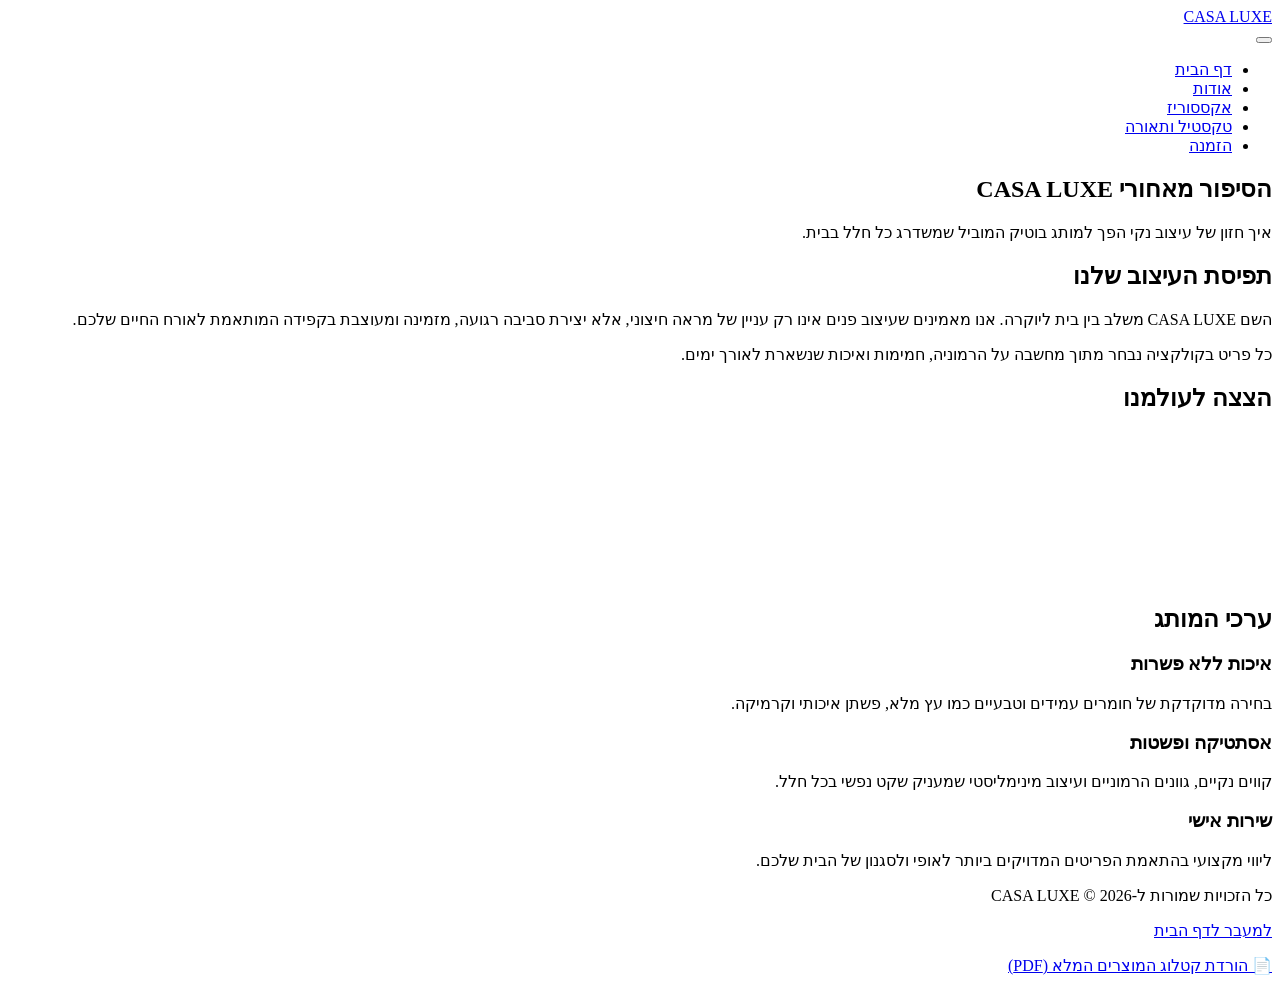
==== pages/about.html @ 6a301ec0 "Initial commit - CASA LUXE project" ====
<!DOCTYPE html>
<html lang="he" dir="rtl">
<head>
    <meta charset="UTF-8">
    <meta name="viewport" content="width=device-width, initial-scale=1.0">
    <title>CASA LUXE - אודות המותג</title>
    <link rel="stylesheet" href="../CSS/style.css">
    <link rel="stylesheet" href="../CSS/about.css">
    <link rel="icon" type="image/jpeg" href="../assets/files/images/Icon.jpg">
</head>
<body>

    <header>
        <div class="logo">
            <a href="../index.html">CASA LUXE</a>
        </div>
        <button class="hamburger" id="hamburger-btn" aria-label="תפריט ניווט">
            <span></span>
            <span></span>
            <span></span>
        </button>
        <nav id="nav-menu" class="nav-menu">
            <ul>
                <li><a href="../index.html">דף הבית</a></li>
                <li><a href="about.html">אודות</a></li>
                <li><a href="accessories.html">אקססוריז</a></li>
                <li><a href="textile-lighting.html">טקסטיל ותאורה</a></li>
                <li><a href="order.html">הזמנה</a></li>
            </ul>
        </nav>
    </header>

    <main>
        <section class="about-hero-bg">
            <div class="about-hero-overlay">
                <h1>הסיפור מאחורי CASA LUXE</h1>
                <p class="subtitle">איך חזון של עיצוב נקי הפך למותג בוטיק המוביל שמשדרג כל חלל בבית.</p>
                <div class="about-hero-text">
                    <h2>תפיסת העיצוב שלנו</h2>
                    <p>השם CASA LUXE משלב בין בית ליוקרה. אנו מאמינים שעיצוב פנים אינו רק עניין של מראה חיצוני, אלא יצירת סביבה רגועה, מזמינה ומעוצבת בקפידה המותאמת לאורח החיים שלכם.</p>
                    <p>כל פריט בקולקציה נבחר מתוך מחשבה על הרמוניה, חמימות ואיכות שנשארת לאורך ימים.</p>
                </div>
            </div>
        </section>

        <section class="about-video-section">
            <h2>הצצה לעולמנו</h2>
            <div class="about-video-container">
                <video autoplay muted loop playsinline class="about-vid">
                    <source src="../assets/files/video.mp4" type="video/mp4">
                </video>
            </div>
        </section>
        <section class="about-values-section">
            <h2>ערכי המותג</h2>
            <div class="values-grid">
                <article class="value-card">
                    <h3>איכות ללא פשרות</h3>
                    <p>בחירה מדוקדקת של חומרים עמידים וטבעיים כמו עץ מלא, פשתן איכותי וקרמיקה.</p>
                </article>
                <article class="value-card">
                    <h3>אסתטיקה ופשטות</h3>
                    <p>קווים נקיים, גוונים הרמוניים ועיצוב מינימליסטי שמעניק שקט נפשי בכל חלל.</p>
                </article>
                <article class="value-card">
                    <h3>שירות אישי</h3>
                    <p>ליווי מקצועי בהתאמת הפריטים המדויקים ביותר לאופי ולסגנון של הבית שלכם.</p>
                </article>
            </div>
        </section>
    </main>

   <footer>
        <p>כל הזכויות שמורות ל-CASA LUXE &copy; 2026</p>
        <p><a href="../index.html">למעבר לדף הבית</a></p>
        <p>
            <a href="../assets/files/catelog.pdf" download target="_blank" class="catalog-link">📄 הורדת קטלוג המוצרים המלא (PDF)</a>
        </p>
    </footer>
<script>
        const hamburgerBtn = document.getElementById('hamburger-btn');
        const navMenu = document.getElementById('nav-menu');

        hamburgerBtn.addEventListener('click', () => {
            navMenu.classList.toggle('active');
        });
    </script>
</body>
</html>
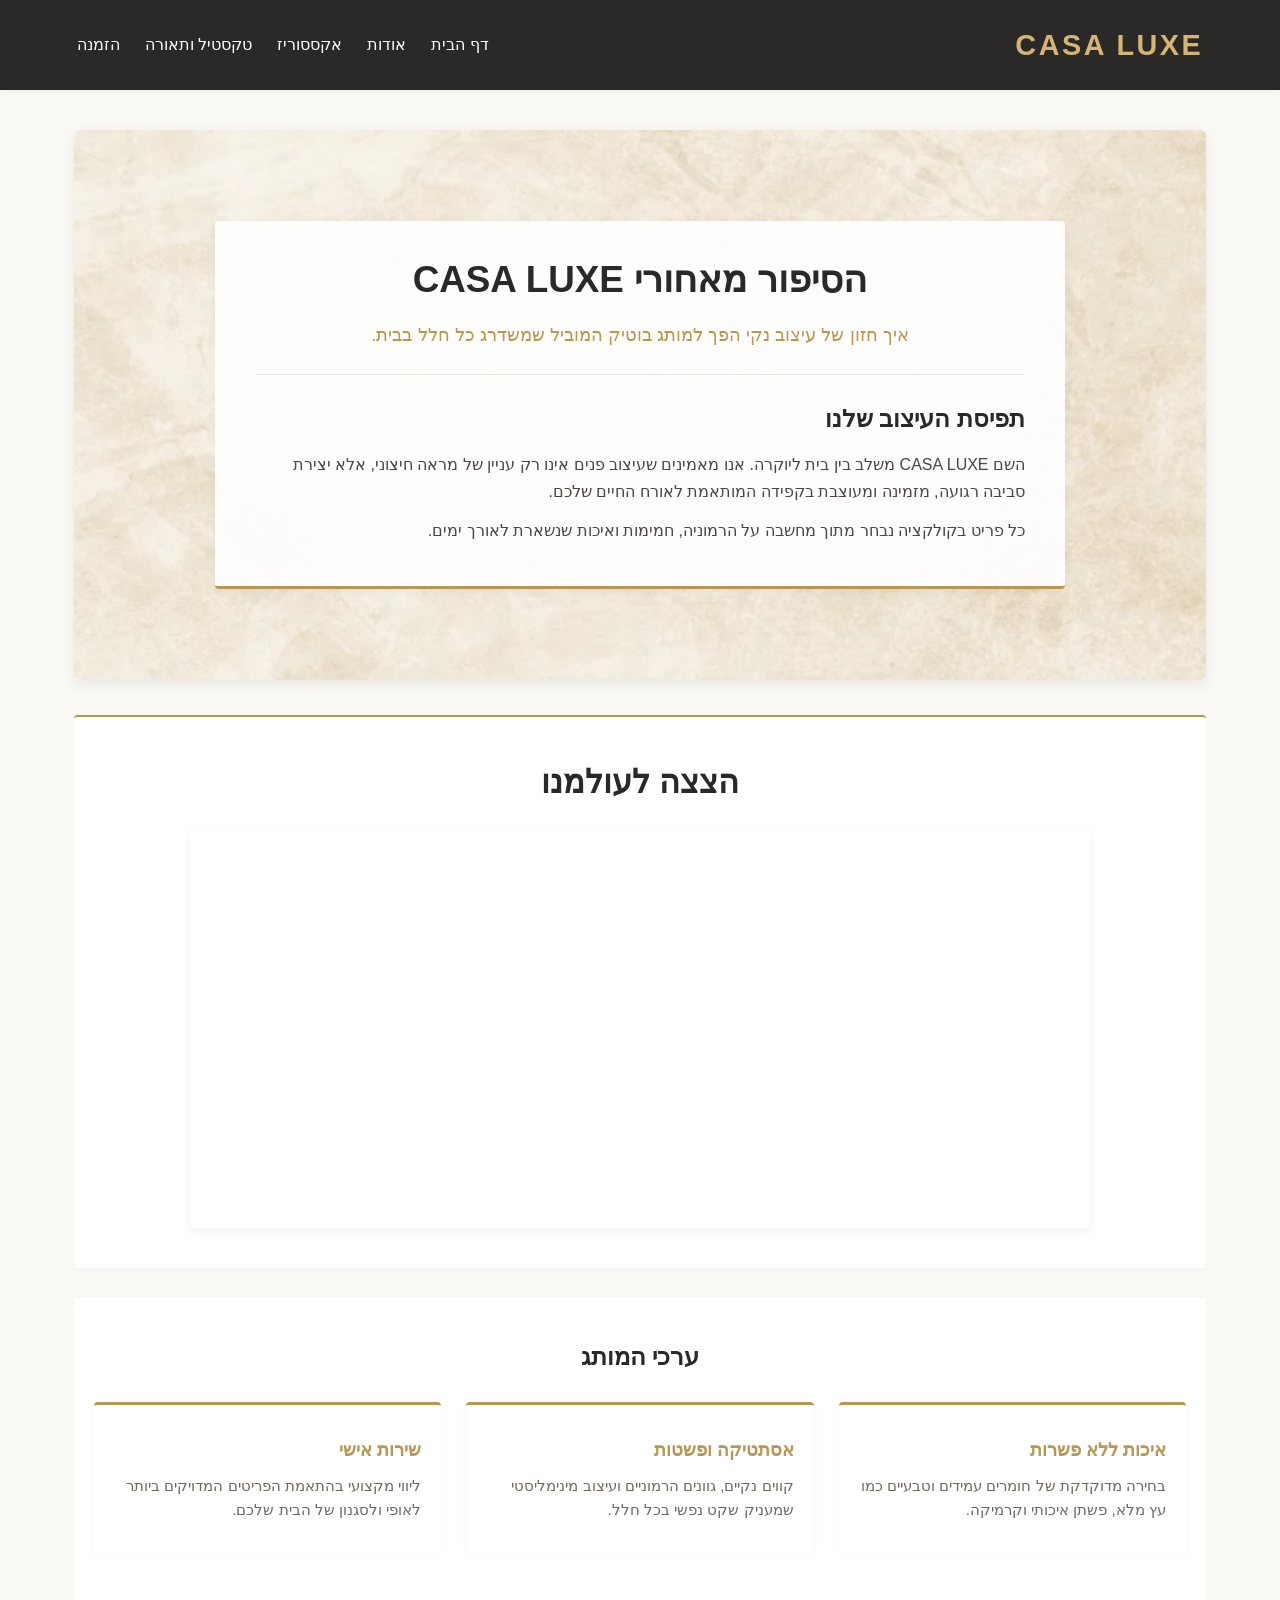
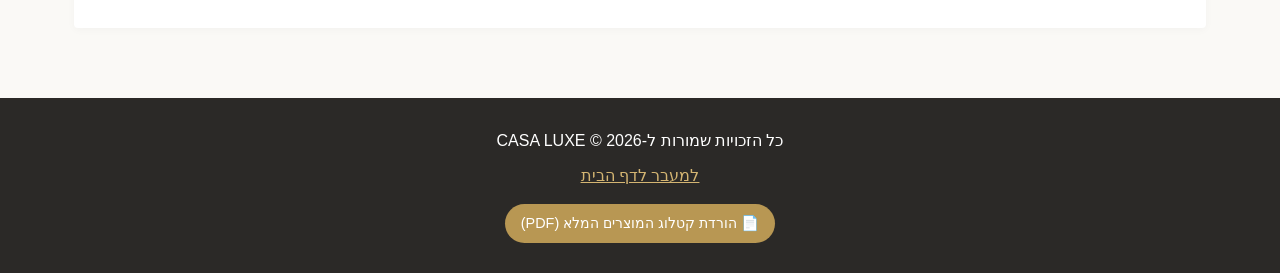
==== commit fffd310b: "Fix CSS path" ====
--- a/pages/about.html
+++ b/pages/about.html
@@ -4,8 +4,8 @@
     <meta charset="UTF-8">
     <meta name="viewport" content="width=device-width, initial-scale=1.0">
     <title>CASA LUXE - אודות המותג</title>
-    <link rel="stylesheet" href="../CSS/style.css">
-    <link rel="stylesheet" href="../CSS/about.css">
+    <link rel="stylesheet" href="../css/style.css">
+    <link rel="stylesheet" href="../css/about.css">
     <link rel="icon" type="image/jpeg" href="../assets/files/images/Icon.jpg">
 </head>
 <body>
--- a/css/style.css
+++ b/css/style.css
@@ -0,0 +1,506 @@
+:root {
+    --primary-color: #b89753;
+    --dark-bg: #2b2927;
+    --light-bg: #faf9f6;
+    --accent-gold: #d4b572;
+    --text-muted: #6e6861
+}
+
+* {
+    box-sizing: border-box;
+    margin: 0;
+    padding: 0;
+}
+
+body {
+    font-family: 'Segoe UI', Tahoma, Geneva, Verdana, sans-serif;
+    background-color: var(--light-bg); 
+    color: var(--dark-bg); 
+    line-height: 1.6;
+    display: flex;
+    flex-direction: column;
+    min-height: 100vh;
+}
+
+main {
+    flex: 1;
+    width: 90%;
+    max-width: 1200px;
+    margin: 30px auto;
+    padding: 10px;
+}
+
+header {
+    display: flex;
+    justify-content: space-between;
+    align-items: center;
+    background-color: var(--dark-bg); 
+    color: #ffffff;
+    padding: 22px 6%;
+    box-shadow: 0 2px 10px rgba(0, 0, 0, 0.05);
+}
+
+header .logo a {
+    color: var(--accent-gold); 
+    font-size: 1.8rem;
+    font-weight: bold;
+    text-decoration: none;
+    letter-spacing: 2.5px;
+}
+
+nav ul {
+    display: flex;
+    list-style: none;
+    gap: 25px;
+}
+
+nav a {
+    color: #ffffff;
+    text-decoration: none;
+    font-size: 1rem;
+    transition: color 0.3s ease;
+}
+
+nav a:hover {
+    color: var(--accent-gold);
+}
+
+footer {
+    display: flex;
+    flex-direction: column;
+    align-items: center;
+    justify-content: center;
+    background-color: var(--dark-bg);
+    color: #ffffff;
+    padding: 30px;
+    margin-top: auto;
+    gap: 10px;
+}
+
+footer a {
+    color: var(--accent-gold);
+    text-decoration: underline;
+}
+
+footer a:hover {
+    color: #ffffff;
+}
+footer .catalog-link {
+    display: inline-block;
+    background-color: var(--primary-color);
+    color: #ffffff;
+    padding: 8px 16px;
+    border-radius: 20px;
+    text-decoration: none;
+    font-size: 0.9rem;
+    margin-top: 5px;
+    transition: background-color 0.3s ease, transform 0.2s ease;
+}
+
+footer .catalog-link:hover {
+    background-color: #a08143;
+    color: #ffffff;
+    transform: translateY(-2px);
+}
+
+.btn {
+    display: inline-block;
+    background-color: var(--primary-color); 
+    color: #ffffff;
+    padding: 11px 24px;
+    text-decoration: none;
+    border-radius: 3px;
+    border: none;
+    cursor: pointer;
+    font-size: 0.95rem;
+    letter-spacing: 0.5px;
+    transition: background-color 0.3s ease, transform 0.2s ease;
+}
+
+.btn:hover {
+    background-color: #a08143;
+    transform: translateY(-2px);
+}
+
+.btn-secondary {
+    background-color: var(--dark-bg);
+    color: #ffffff;
+}
+
+.btn-secondary:hover {
+    background-color: #444;
+}
+
+.btn-reset {
+    background-color: #9e9890;
+    color: #ffffff;
+    padding: 11px 20px;
+    border-radius: 3px;
+    border: none;
+    cursor: pointer;
+    font-size: 0.95rem;
+    transition: background-color 0.3s ease;
+}
+
+.btn-reset:hover {
+    background-color: #7d776f;
+}
+
+.hero-banner, .page-title, .banner-section {
+    background-color: #ffffff;
+    padding: 45px 20px;
+    text-align: center;
+    border-radius: 4px;
+    margin-bottom: 30px;
+    box-shadow: 0 2px 8px rgba(0, 0, 0, 0.03);
+    border-bottom: 2px solid var(--primary-color);
+}
+
+.hero-banner {
+    display: flex;
+    flex-direction: column;
+    align-items: center;
+}
+
+.hero-image-container {
+    width: 100%;
+    max-width: 900px;
+    margin: 0 auto 25px auto;
+    overflow: hidden;
+    border-radius: 4px;
+}
+
+.hero-img {
+    width: 100%;
+    height: 400px;
+    object-fit: cover;
+    display: block;
+}
+
+.hero-content {
+    max-width: 700px;
+    margin: 0 auto;
+}
+
+.hero-banner h1, .page-title h1 {
+    font-size: 2.2rem;
+    color: var(--dark-bg);
+    margin-bottom: 12px;
+    font-weight: 600;
+}
+
+.hero-banner p, .page-title p {
+    font-size: 1.05rem;
+    color:var(--text-muted);
+    margin-bottom: 20px;
+}
+
+.hero-buttons {
+    display: flex;
+    justify-content: center;
+    gap: 15px;
+    flex-wrap: wrap;
+    margin-top: 15px;
+}
+
+.featured-categories {
+    padding: 40px 20px;
+    text-align: center;
+    background-color: #ffffff;
+    border-radius: 4px;
+    margin-bottom: 30px;
+    box-shadow: 0 2px 8px rgba(0, 0, 0, 0.03);
+    border-top: 2px solid var(--primary-color);
+}
+
+.featured-categories h2 {
+    font-size: 2rem;
+    margin-bottom: 25px;
+    color: var(--dark-bg);
+    font-weight: 600;
+}
+
+.categories-grid {
+    display: grid;
+    grid-template-columns: repeat(2, 320px);
+    gap: 30px;
+    justify-content: center;
+}
+
+.category-card {
+    background-color: var(--light-bg);
+    border: 1px solid #e8e3dc;
+    padding: 30px;
+    border-radius: 4px;
+    text-align: right;
+    box-shadow: 0 2px 6px rgba(0,0,0,0.02);
+    transition: transform 0.3s ease;
+}
+
+.category-card:hover {
+    transform: translateY(-3px);
+}
+
+.category-card h3 {
+    color: var(--dark-bg);
+    margin-bottom: 10px;
+    font-size: 1.2rem;
+}
+
+.category-card p {
+    color:var(--text-muted);
+    font-size: 0.95rem;
+    margin-bottom: 20px;
+}
+
+.link-btn {
+    color: var(--primary-color);
+    text-decoration: none;
+    font-weight: bold;
+    font-size: 0.95rem;
+    transition: color 0.3s ease;
+}
+
+.link-btn:hover {
+    color: var(--dark-bg);
+}
+
+.filter-list {
+    display: flex;
+    justify-content: center;
+    list-style: none;
+    gap: 15px;
+    margin-bottom: 30px;
+}
+
+.filter-list a {
+    text-decoration: none;
+    color: var(--dark-bg);
+    padding: 7px 16px;
+    background-color: #ffffff;
+    border: 1px solid #dcd5cc;
+    border-radius: 20px;
+    font-size: 0.9rem;
+    transition: all 0.3s ease;
+}
+
+.filter-list a:hover {
+    background-color: var(--dark-bg);
+    color: #ffffff;
+    border-color: var(--dark-bg);
+}
+
+.products-grid {
+    display: grid;
+    grid-template-columns: repeat(auto-fit, minmax(300px, 1fr));
+    gap: 30px;
+}
+
+.card {
+    background-color: #ffffff;
+    padding: 20px;
+    border-radius: 4px;
+    box-shadow: 0 2px 8px rgba(0, 0, 0, 0.03);
+    display: flex;
+    flex-direction: column;
+    justify-content: space-between;
+    transition: transform 0.3s ease, box-shadow 0.3s ease;
+}
+
+.card:hover {
+    transform: translateY(-4px);
+    box-shadow: 0 6px 15px rgba(0, 0, 0, 0.06);
+}
+
+.card img {
+    width: 100%;
+    height: 200px;
+    object-fit: cover;
+    border-radius: 3px;
+    margin-bottom: 15px;
+}
+
+.card h3 {
+    color: var(--dark-bg);
+    margin-bottom: 8px;
+    font-size: 1.15rem;
+}
+
+.card .price {
+    font-weight: bold;
+    color: var(--primary-color);
+    font-size: 1.1rem;
+    margin-bottom: 10px;
+}
+
+.card .description {
+    font-size: 0.9rem;
+    color:var(--text-muted);
+    margin-bottom: 15px;
+    flex: 1;
+}
+
+.form-section {
+    background-color: #ffffff;
+    padding: 35px;
+    border-radius: 4px;
+    box-shadow: 0 2px 8px rgba(0, 0, 0, 0.03);
+    max-width: 700px;
+    margin: 0 auto;
+}
+
+fieldset {
+    border: 1px solid #e8e3dc;
+    border-radius: 4px;
+    padding: 22px;
+    margin-bottom: 22px;
+}
+
+legend {
+    padding: 0 10px;
+    font-weight: bold;
+    color: var(--dark-bg);
+}
+
+label {
+    display: block;
+    margin-top: 14px;
+    margin-bottom: 6px;
+    font-weight: 500;
+    color: var(--dark-bg);
+}
+
+input[type="text"],
+input[type="email"],
+input[type="tel"],
+input[type="number"],
+select,
+textarea {
+    width: 100%;
+    padding: 11px;
+    border: 1px solid #dcd5cc;
+    border-radius: 3px;
+    font-size: 0.95rem;
+    background-color: var(--light-bg);
+}
+
+.form-buttons {
+    display: flex;
+    gap: 15px;
+    justify-content: flex-end;
+    margin-top: 20px;
+}
+
+.success-section {
+    display: flex;
+    justify-content: center;
+    align-items: center;
+    padding: 50px 0;
+}
+
+.success-box {
+    background-color: #ffffff;
+    padding: 45px;
+    text-align: center;
+    border-radius: 4px;
+    box-shadow: 0 2px 10px rgba(0, 0, 0, 0.04);
+    max-width: 500px;
+    border-top: 4px solid var(--primary-color);
+}
+
+.success-box h1 {
+    color: var(--dark-bg);
+    margin-bottom: 15px;
+}
+
+.success-box p {
+    margin-bottom: 15px;
+    color: var(--text-muted);
+}
+
+.hamburger {
+    display: none;
+    background: none;
+    border: none;
+    cursor: pointer;
+    flex-direction: column;
+    gap: 5px;
+    padding: 5px;
+}
+
+.hamburger span {
+    display: block;
+    width: 25px;
+    height: 3px;
+    background-color: var(--accent-gold);
+    border-radius: 2px;
+    transition: 0.3s ease;
+}
+
+@media (max-width: 768px) {
+    .hamburger {
+        display: flex;
+    }
+
+    header {
+        flex-direction: column;
+        gap: 15px;
+    }
+
+   .nav-menu ul {
+        display: none;
+        flex-direction: column;
+        width: 100%;
+        text-align: center;
+        gap: 10px;
+        padding-top: 10px;
+    }
+
+    nav.active ul, .nav-menu.active ul {
+        display: flex;
+    }
+
+    .categories-grid {
+        grid-template-columns: 1fr;
+    }
+
+    .styles-container, .values-grid {
+        grid-template-columns: 1fr;
+    }
+
+    .form-buttons {
+        flex-direction: column;
+    }
+
+    .btn, .btn-reset {
+        width: 100%;
+        text-align: center;
+    }
+
+    .about-hero-overlay {
+        padding: 30px 20px;
+        margin: 20px;
+    }
+}
+
+
+nav ul li:focus-within {
+    background-color: #383533;
+    border-radius: 4px;
+    transition: background-color 0.3s ease;
+}
+
+@keyframes fadeInUp {
+    from {
+        opacity: 0;
+        transform: translateY(20px);
+    }
+    to {
+        opacity: 1;
+        transform: translateY(0);
+    }
+}
+
+.card, .category-card, .style-card, .value-card {
+    animation: fadeInUp 0.8s ease-out;
+}
--- a/css/about.css
+++ b/css/about.css
@@ -0,0 +1,138 @@
+
+.about-hero-bg {
+    background-image: url('../assets/files/images/about.png');
+    background-size: cover;
+    background-position: center;
+    background-repeat: no-repeat;
+    border-radius: 6px;
+    margin-bottom: 35px;
+    position: relative;
+    overflow: hidden;
+    box-shadow: 0 4px 15px rgba(0, 0, 0, 0.08);
+    min-height: 550px; 
+    display: flex;
+    align-items: center;
+    justify-content: center;
+    padding: 40px 20px;
+}
+
+.about-hero-overlay {
+    background: rgba(255, 255, 255, 0.92); 
+    padding: 30px 40px;
+    text-align: center;
+    max-width: 850px;
+    margin: 40px auto;
+    border-radius: 4px;
+    box-shadow: 0 2px 10px rgba(0, 0, 0, 0.05);
+    border-bottom: 3px solid var(--primary-color);
+}
+
+.about-hero-overlay h1 {
+    font-size: 2.3rem;
+    color: var(--dark-bg);
+    margin-bottom: 10px;
+    font-weight: 600;
+}
+
+.about-hero-overlay .subtitle {
+    font-size: 1.15rem;
+    color: var(--primary-color);
+    font-weight: 500;
+    margin-bottom: 25px;
+}
+
+.about-hero-text {
+    text-align: right;
+    border-top: 1px solid #e8e3dc;
+    padding-top: 25px;
+    margin-top: 15px;
+}
+
+.about-hero-text h2 {
+    font-size: 1.5rem;
+    color: var(--dark-bg);
+    margin-bottom: 12px;
+}
+
+.about-hero-text p {
+    font-size: 1rem;
+    color: #4a4642;
+    line-height: 1.7;
+    margin-bottom: 12px;
+}
+
+.about-values-section {
+    background-color: #ffffff;
+    padding: 40px 20px;
+    border-radius: 4px;
+    margin-bottom: 30px;
+    box-shadow: 0 2px 8px rgba(0, 0, 0, 0.03);
+}
+
+.styles-section h2, .filter-section h2, .about-values-section h2 {
+    text-align: center;
+    color: var(--dark-bg);
+    margin-bottom: 25px;
+    font-weight: 600;
+}
+
+.values-grid {
+    display: grid;
+    grid-template-columns: repeat(auto-fit, minmax(280px, 1fr));
+    gap: 25px;
+    margin-bottom: 35px;
+}
+
+.value-card {
+    background-color: #ffffff;
+    padding: 30px 20px;
+    text-align: right;
+    border-radius: 4px;
+    box-shadow: 0 2px 8px rgba(0, 0, 0, 0.03);
+    border-top: 3px solid var(--primary-color);
+}
+
+.value-card h3 {
+    color: var(--primary-color);
+    font-size: 1.15rem;
+    margin-bottom: 10px;
+}
+
+.value-card p {
+    color: #6e6861;
+    font-size: 0.95rem;
+    line-height: 1.6;
+}
+
+.about-video-section {
+    background-color: #ffffff;
+    padding: 40px 20px;
+    text-align: center;
+    border-radius: 4px;
+    margin-bottom: 30px;
+    box-shadow: 0 2px 8px rgba(0, 0, 0, 0.03);
+    border-top: 2px solid var(--primary-color);
+}
+
+.about-video-section h2 {
+    font-size: 2rem;
+    margin-bottom: 20px;
+    color: var(--dark-bg);
+    font-weight: 600;
+}
+
+.about-video-container {
+    width: 100%;
+    max-width: 900px;
+    margin: 0 auto;
+    overflow: hidden;
+    border-radius: 4px;
+    box-shadow: 0 4px 12px rgba(0, 0, 0, 0.06);
+}
+
+.about-vid {
+    width: 100%;
+    height: 400px;
+    object-fit: cover;
+    display: block;
+}
